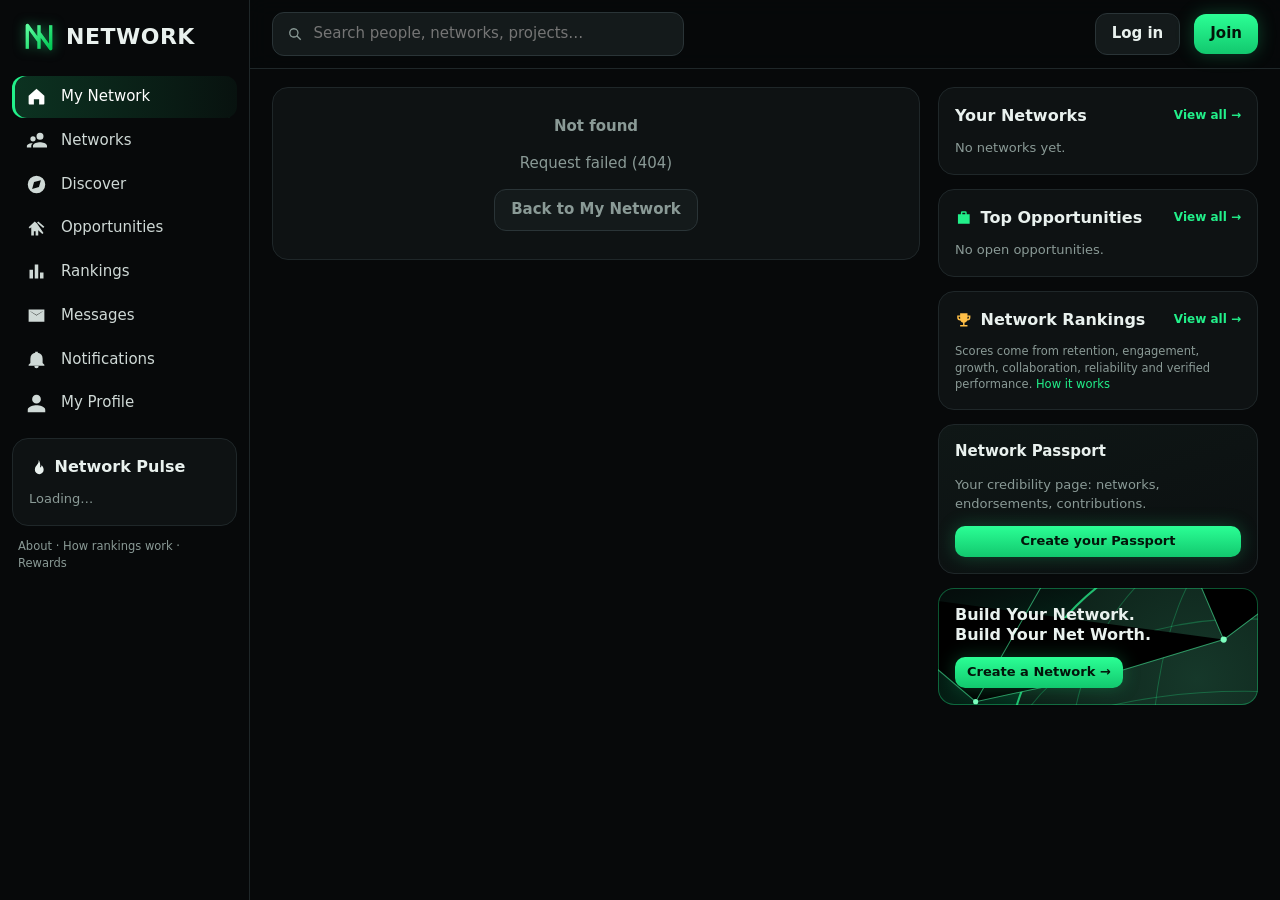
==== static/index.html @ 235e3284 "NETWORK beta: FastAPI + Alembic + SPA, Networks/connections/permissions, Opportunities, Passport, Ra" ====
<!doctype html>
<html lang="en">
<head>
<meta charset="utf-8">
<meta name="viewport" content="width=device-width, initial-scale=1, viewport-fit=cover">
<meta name="theme-color" content="#07090a">
<title>NETWORK — Build your Network. Build your Net worth.</title>
<link rel="icon" href="/static/img/logo.svg">
<link rel="stylesheet" href="/static/app.css">
</head>
<body>
<div id="app"></div>
<div id="toast" role="status" aria-live="polite"></div>
<div id="modal" class="modal hidden" role="dialog" aria-modal="true"><div class="modal-card" id="modal-card"></div></div>
<script src="/static/app.js"></script>
</body>
</html>
---- static/app.css ----
svg{width:1.1em;height:1.1em;vertical-align:-.15em;flex:none}
:root{--bg:#07090a;--panel:#0e1213;--panel2:#141a1b;--line:#1f2729;--line2:#2a3437;--text:#e9f1ee;--muted:#8a9a96;--green:#22f08a;--green2:#11c46c;--gdim:rgba(34,240,138,.12);--red:#ff5d6c;--amber:#ffbf47;--blue:#4aa8ff;--r:16px}
*{box-sizing:border-box}html,body{margin:0;background:var(--bg);color:var(--text);font:15px/1.45 Inter,ui-sans-serif,system-ui,-apple-system,"Segoe UI",Roboto,sans-serif;-webkit-font-smoothing:antialiased}
a{color:inherit;text-decoration:none}button,input,select,textarea{font:inherit;color:inherit}
img{max-width:100%}
.hidden{display:none!important}
/* ---------- layout ---------- */
.shell{display:grid;grid-template-columns:250px minmax(0,1fr);min-height:100vh}
.side{position:sticky;top:0;height:100vh;overflow-y:auto;border-right:1px solid var(--line);padding:18px 12px;display:flex;flex-direction:column;gap:12px;scrollbar-width:thin}
.logo{display:flex;align-items:center;gap:10px;font-weight:800;font-size:22px;letter-spacing:.5px;padding:2px 10px 8px}
.logo img{width:34px;height:34px;filter:drop-shadow(0 0 6px rgba(34,240,138,.5))}
.nav a{display:flex;align-items:center;gap:14px;padding:10px 14px;border-radius:12px;color:#cfd9d6;font-weight:500;margin:2px 0;position:relative}
.nav a:hover{background:var(--panel2)}
.nav a.on{background:linear-gradient(90deg,rgba(34,240,138,.18),rgba(34,240,138,.04));color:#fff;box-shadow:inset 3px 0 0 var(--green)}
.nav svg{width:21px;height:21px;flex:none}
.badge{margin-left:auto;background:var(--green);color:#03140a;font-size:11px;font-weight:800;border-radius:999px;min-width:20px;height:20px;display:inline-flex;align-items:center;justify-content:center;padding:0 6px}
.card{background:var(--panel);border:1px solid var(--line);border-radius:var(--r);padding:16px}
.card h3{margin:0 0 12px;font-size:16px;display:flex;align-items:center;gap:8px}
.card h3 .more{margin-left:auto;font-size:12px;color:var(--green);font-weight:600}
.main{min-width:0;display:flex;flex-direction:column}
.top{position:sticky;top:0;z-index:20;display:flex;align-items:center;gap:14px;padding:12px 22px;background:rgba(7,9,10,.85);backdrop-filter:blur(10px);border-bottom:1px solid var(--line)}
.search{flex:1;max-width:420px;display:flex;align-items:center;gap:8px;background:var(--panel2);border:1px solid var(--line2);border-radius:12px;padding:9px 14px;color:var(--muted)}
.search input{background:none;border:0;outline:0;flex:1;min-width:0}
.top .sp{flex:1}
.iconbtn{position:relative;width:40px;height:40px;border-radius:12px;display:inline-flex;align-items:center;justify-content:center;color:#cfd9d6;background:none;border:0;cursor:pointer}
.iconbtn:hover{background:var(--panel2)}.iconbtn svg{width:22px;height:22px}
.iconbtn .dot{position:absolute;top:3px;right:2px;background:var(--red);color:#fff;font-size:10px;font-weight:800;min-width:17px;height:17px;border-radius:9px;display:flex;align-items:center;justify-content:center;padding:0 4px}
.content{display:grid;grid-template-columns:minmax(0,1fr) 320px;gap:18px;padding:18px 22px 40px;align-items:start}
.content.wide{grid-template-columns:minmax(0,1fr)}
.col{display:flex;flex-direction:column;gap:14px;min-width:0}
.right{position:sticky;top:76px}
/* ---------- atoms ---------- */
.btn{display:inline-flex;align-items:center;justify-content:center;gap:8px;border-radius:12px;padding:9px 16px;font-weight:700;border:1px solid var(--line2);background:var(--panel2);cursor:pointer;white-space:nowrap;transition:.15s}
.btn:hover{border-color:var(--green2)}
.btn.primary{background:linear-gradient(180deg,#2bff95,#12c86e);color:#03140a;border:0;box-shadow:0 0 18px rgba(34,240,138,.25)}
.btn.primary:hover{filter:brightness(1.08)}
.btn.ghost{background:transparent;border-color:var(--green2);color:var(--green)}
.btn.danger{color:var(--red);border-color:#4a2026;background:transparent}
.btn.sm{padding:6px 12px;font-size:13px;border-radius:10px}
.btn:disabled{opacity:.5;cursor:not-allowed}
.btn.block{width:100%}
.av{width:42px;height:42px;border-radius:50%;object-fit:cover;background:#1a2223;flex:none;display:inline-flex;align-items:center;justify-content:center;font-weight:800;color:var(--green);border:1px solid var(--line2);overflow:hidden}
.av.sm{width:32px;height:32px;font-size:13px}.av.lg{width:84px;height:84px;font-size:30px}.av.xl{width:110px;height:110px;font-size:40px;border:3px solid var(--green)}
.av.sq{border-radius:14px}
.muted{color:var(--muted)}.small{font-size:13px}.tiny{font-size:11.5px}
.green{color:var(--green)}.red{color:var(--red)}.amber{color:var(--amber)}
.row{display:flex;align-items:center;gap:10px}.row.top-a{align-items:flex-start}.grow{flex:1;min-width:0}
.wrap{flex-wrap:wrap}.between{justify-content:space-between}
.pill{display:inline-flex;align-items:center;gap:5px;padding:3px 9px;border-radius:999px;background:var(--panel2);border:1px solid var(--line2);font-size:12px;color:#bfccc8;white-space:nowrap}
.pill.g{background:var(--gdim);border-color:rgba(34,240,138,.35);color:var(--green)}
.pill.r{background:rgba(255,93,108,.1);border-color:rgba(255,93,108,.35);color:var(--red)}
.pill.a{background:rgba(255,191,71,.1);border-color:rgba(255,191,71,.35);color:var(--amber)}
.demo{font-size:10.5px;font-weight:800;letter-spacing:.6px;color:var(--amber);border:1px solid rgba(255,191,71,.4);border-radius:6px;padding:1px 5px}
.ell{overflow:hidden;text-overflow:ellipsis;white-space:nowrap}
.vbadge{width:16px;height:16px;flex:none}
hr.sep{border:0;border-top:1px solid var(--line);margin:12px 0}
.empty{padding:28px;text-align:center;color:var(--muted)}
.tabs{display:flex;gap:4px;border-bottom:1px solid var(--line);overflow-x:auto;scrollbar-width:none}
.tabs a,.tabs button{padding:12px 16px;color:var(--muted);font-weight:600;border:0;background:none;border-bottom:2px solid transparent;cursor:pointer;white-space:nowrap}
.tabs .on{color:#fff;border-bottom-color:var(--green)}
.chips{display:flex;gap:8px;flex-wrap:wrap}
.chip{padding:6px 12px;border-radius:999px;border:1px solid var(--line2);background:var(--panel2);cursor:pointer;font-size:13px;color:#cfd9d6}
.chip.on{background:var(--gdim);border-color:var(--green2);color:var(--green)}
/* ---------- forms ---------- */
label.f{display:block;margin:0 0 12px}label.f>span{display:block;font-size:13px;color:var(--muted);margin-bottom:5px;font-weight:600}
.in,select.in,textarea.in{width:100%;background:#0a0e0f;border:1px solid var(--line2);border-radius:12px;padding:10px 12px;outline:0}
.in:focus{border-color:var(--green2);box-shadow:0 0 0 3px rgba(34,240,138,.12)}
textarea.in{resize:vertical;min-height:90px}
.err{color:var(--red);font-size:13px;margin:6px 0 0;min-height:0}
.check{display:flex;gap:10px;align-items:flex-start;padding:10px;border:1px solid var(--line);border-radius:12px;margin-bottom:8px;cursor:pointer}
.check input{margin-top:3px;accent-color:var(--green)}
/* ---------- hero ---------- */
.hero{position:relative;border-radius:var(--r);overflow:hidden;border:1px solid var(--line);padding:30px 30px 26px;background:#05090a url(/static/img/hero.svg) center/cover no-repeat;min-height:190px}
.hero h1{margin:0;font-size:46px;line-height:1;letter-spacing:1px;font-weight:900;background:linear-gradient(90deg,#7dffbf,#22f08a);-webkit-background-clip:text;background-clip:text;color:transparent;text-shadow:0 0 30px rgba(34,240,138,.25)}
.hero h2{margin:8px 0 4px;font-size:21px}
.hero p{margin:0 0 16px;color:#cfe0da}
/* ---------- composer & posts ---------- */
.composer{display:flex;gap:12px;align-items:flex-start}
.composer textarea{background:var(--panel2);border:1px solid var(--line2);border-radius:14px;padding:11px 14px;width:100%;min-height:46px;resize:none;outline:0}
.composer textarea:focus{border-color:var(--green2)}
.tools{display:flex;gap:4px;flex-wrap:wrap;align-items:center;margin-top:10px}
.tool{display:inline-flex;align-items:center;gap:6px;padding:7px 10px;border-radius:10px;color:#cfd9d6;font-size:13px;background:none;border:0;cursor:pointer}
.tool:hover{background:var(--panel2)}.tool svg{width:17px;height:17px}
.preview{margin-top:10px;position:relative;display:inline-block}.preview img{max-height:180px;border-radius:12px}
.post{padding:16px 16px 10px}
.post .hd{display:flex;gap:10px;align-items:center}
.post .name{font-weight:700}
.post .body{margin:8px 0 4px 52px;white-space:pre-wrap;word-wrap:break-word;overflow-wrap:anywhere}
.post .body a.t{color:var(--green)}
.post .media{margin:8px 0 6px 52px}.post .media img{border-radius:14px;border:1px solid var(--line);max-height:460px;width:100%;object-fit:cover}
.post .acts{display:flex;justify-content:space-between;max-width:440px;margin:6px 0 0 44px}
.act{display:inline-flex;align-items:center;gap:6px;padding:6px 8px;border-radius:10px;color:var(--muted);background:none;border:0;cursor:pointer;font-size:13.5px}
.act:hover{color:var(--green);background:var(--gdim)}.act svg{width:18px;height:18px}
.act.on{color:var(--green)}.act.liked{color:#ff6b8a}
.post .ctx{margin:0 0 6px 52px;font-size:12.5px;color:var(--muted);display:flex;gap:6px;align-items:center;flex-wrap:wrap}
.menu{position:relative}.menu-list{position:absolute;right:0;top:32px;background:var(--panel2);border:1px solid var(--line2);border-radius:12px;padding:6px;z-index:10;min-width:170px;box-shadow:0 10px 30px rgba(0,0,0,.5)}
.menu-list button{display:block;width:100%;text-align:left;background:none;border:0;padding:8px 10px;border-radius:8px;cursor:pointer}
.menu-list button:hover{background:var(--panel)}
.embed{border:1px solid var(--line2);border-radius:14px;margin:8px 0 6px 52px;padding:10px 12px}
.embed .body,.embed .media{margin-left:0}
.ann{border-color:rgba(34,240,138,.35);box-shadow:0 0 0 1px rgba(34,240,138,.08) inset}
/* ---------- call card ---------- */
.callcard{margin:8px 0 6px 52px;border:1px solid var(--line2);border-radius:14px;padding:12px 14px;background:linear-gradient(180deg,#0c1312,#0a0e0f)}
.callcard .k{font-size:11.5px;color:var(--muted)}.callcard .v{font-weight:700}
.grid4{display:grid;grid-template-columns:repeat(4,1fr);gap:10px;margin-top:10px}
.mult{font-size:22px;font-weight:800}
/* ---------- right column lists ---------- */
.li{display:flex;align-items:center;gap:10px;padding:9px 0;border-top:1px solid var(--line)}
.li:first-of-type{border-top:0}
.num{width:22px;font-weight:800;color:#cfd9d6;font-size:17px;text-align:center}
.score{font-weight:800;color:#fff}
/* ---------- passport card ---------- */
.pp{background:linear-gradient(160deg,#0f1716,#0b0f10)}
.bar{height:7px;background:#1b2526;border-radius:99px;overflow:hidden;margin-top:8px}.bar i{display:block;height:100%;background:linear-gradient(90deg,#12c86e,#5dffa0);box-shadow:0 0 10px rgba(34,240,138,.6)}
.build{background:#06100b url(/static/img/hero.svg) 70% 80%/260% no-repeat;border-color:rgba(34,240,138,.35)}
.build b{display:block;font-size:16px;line-height:1.25;margin-bottom:12px}
/* ---------- network page ---------- */
.cover{height:170px;border-radius:var(--r) var(--r) 0 0;background:#06100b url(/static/img/hero.svg) center/cover;position:relative}
.cover img{width:100%;height:100%;object-fit:cover;border-radius:var(--r) var(--r) 0 0}
.nethead{border:1px solid var(--line);border-radius:var(--r);background:var(--panel);overflow:hidden}
.nethead .info{padding:0 18px 14px;margin-top:-38px;position:relative}
.nethead .av{border:3px solid var(--panel)}
.stat b{display:block;font-size:18px}.stat{font-size:12.5px;color:var(--muted)}
.journey{display:flex;gap:6px;flex-wrap:wrap;align-items:center}
.journey .st{padding:6px 12px;border-radius:999px;border:1px solid var(--line2);font-size:13px;color:var(--muted)}
.journey .st.done{border-color:var(--green2);color:var(--green);background:var(--gdim)}
.journey .st.cur{background:var(--green);color:#03140a;font-weight:800}
.countdown{display:flex;gap:10px}.countdown div{background:var(--panel2);border:1px solid var(--line2);border-radius:12px;padding:8px 12px;text-align:center;min-width:64px}.countdown b{display:block;font-size:22px;color:var(--green)}
.chat{display:flex;flex-direction:column;height:480px}
.chat .msgs{flex:1;overflow-y:auto;display:flex;flex-direction:column;gap:10px;padding:4px}
.bubble{background:var(--panel2);border:1px solid var(--line);border-radius:14px;padding:8px 12px;max-width:80%;align-self:flex-start;overflow-wrap:anywhere}
.bubble.mine{align-self:flex-end;background:rgba(34,240,138,.12);border-color:rgba(34,240,138,.3)}
.table{width:100%;border-collapse:collapse}.table th,.table td{padding:10px 8px;border-top:1px solid var(--line);text-align:left;vertical-align:middle}.table th{font-size:12px;color:var(--muted);font-weight:600;border-top:0}
.factor{display:grid;grid-template-columns:1fr 60px;gap:6px;font-size:12.5px;margin:3px 0}
.minibar{height:5px;background:#1b2526;border-radius:9px;overflow:hidden;margin-top:3px}.minibar i{display:block;height:100%;background:var(--green)}
.indic{display:grid;grid-template-columns:repeat(auto-fill,minmax(200px,1fr));gap:10px}
.indic .card{padding:12px}
.indic .v{font-size:20px;font-weight:800;margin:2px 0}
.ach{display:flex;gap:10px;flex-wrap:wrap}.ach .card{padding:10px 14px;display:flex;gap:10px;align-items:center}
.auth{max-width:420px;margin:6vh auto;padding:0 16px}
.auth .card{padding:26px}
.modal{position:fixed;inset:0;background:rgba(0,0,0,.7);z-index:100;display:flex;align-items:center;justify-content:center;padding:16px}
.modal-card{background:var(--panel);border:1px solid var(--line2);border-radius:18px;padding:22px;width:100%;max-width:520px;max-height:90vh;overflow-y:auto}
#toast{position:fixed;left:50%;bottom:28px;transform:translateX(-50%);z-index:200;display:flex;flex-direction:column;gap:8px;align-items:center;pointer-events:none}
#toast div{background:#122019;border:1px solid var(--green2);color:#dfffee;border-radius:12px;padding:10px 16px;box-shadow:0 10px 30px rgba(0,0,0,.5);pointer-events:auto}
#toast div.e{background:#2a1015;border-color:var(--red)}
.newbar{position:sticky;top:70px;z-index:5;align-self:center}
.bottom{display:none}
.mobile-only{display:none}
/* ---------- responsive ---------- */
@media (max-width:1180px){.content{grid-template-columns:minmax(0,1fr)}.right{position:static}.content .right{display:none}.content .right.show-sm{display:flex}}
@media (max-width:860px){
  .shell{grid-template-columns:1fr}.side{display:none}
  .top{padding:10px 12px;gap:8px}.top .create-txt{display:none}.desktop-only{display:none!important}.mobile-only{display:flex}
  .content{padding:12px 10px 90px;gap:12px}
  .hero{padding:20px;min-height:150px}.hero h1{font-size:34px}.hero h2{font-size:17px}
  .post{padding:14px 12px 8px}.post .body,.post .media,.post .ctx,.embed,.callcard{margin-left:0}.post .acts{margin-left:-6px;max-width:none}
  .grid4{grid-template-columns:repeat(2,1fr)}
  .bottom{display:flex;position:fixed;bottom:0;left:0;right:0;z-index:50;background:rgba(10,13,14,.96);backdrop-filter:blur(10px);border-top:1px solid var(--line);justify-content:space-around;padding:6px 4px calc(6px + env(safe-area-inset-bottom))}
  .bottom a{display:flex;flex-direction:column;align-items:center;gap:2px;font-size:10.5px;color:var(--muted);padding:4px 8px;position:relative;min-width:56px}
  .bottom a.on{color:var(--green)}.bottom svg{width:24px;height:24px}
  .bottom .plus{background:linear-gradient(180deg,#2bff95,#12c86e);color:#03140a;border-radius:16px;width:48px;height:40px;justify-content:center;margin-top:-2px;min-width:0;box-shadow:0 0 16px rgba(34,240,138,.35)}
  .bottom .dot{position:absolute;top:0;right:12px;background:var(--red);color:#fff;font-size:9px;border-radius:8px;min-width:15px;height:15px;display:flex;align-items:center;justify-content:center;padding:0 3px}
  .table .hide-sm{display:none}
  .chat{height:calc(100vh - 330px)}
  .cover{height:120px}
}
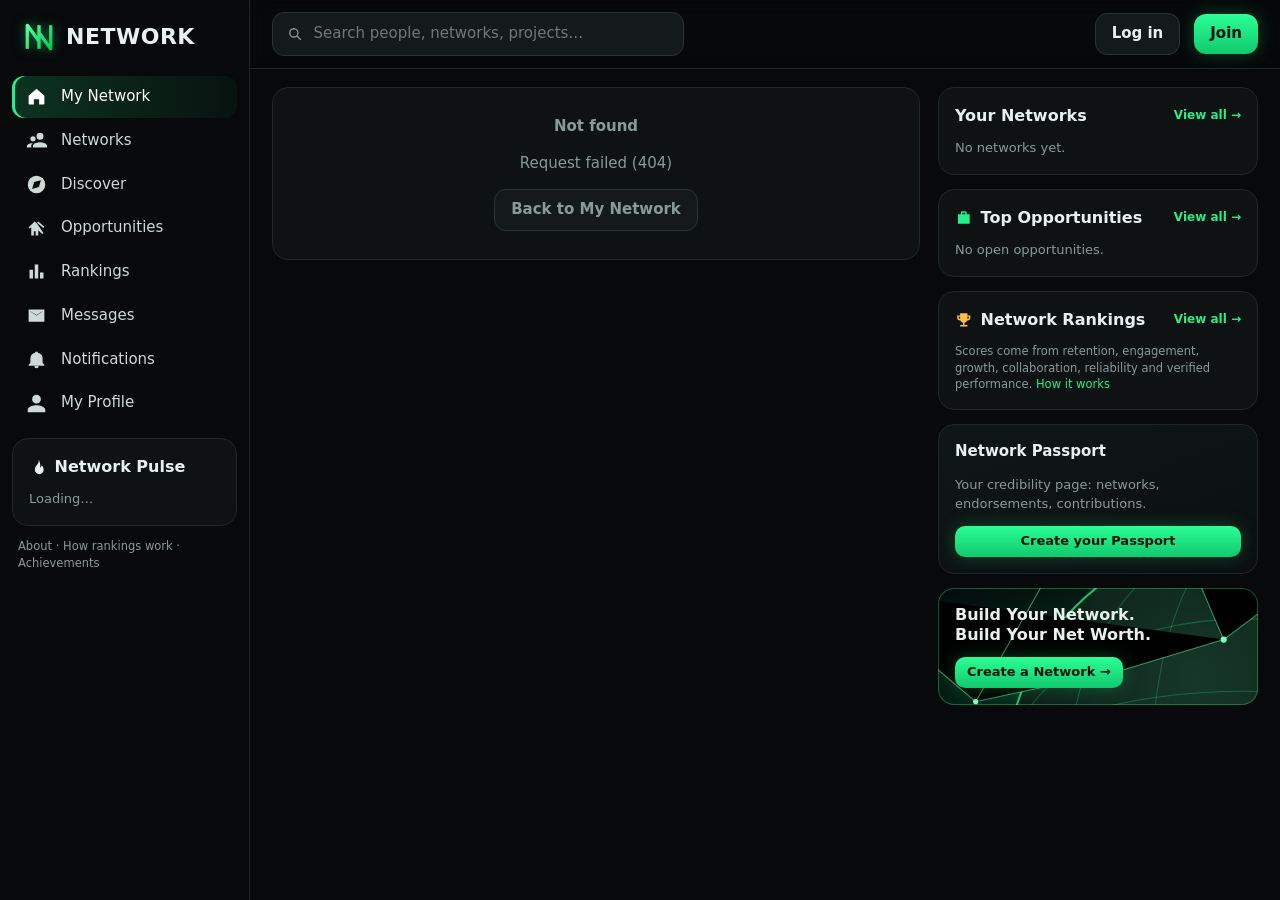
==== commit 0d1bd303: "v0.1.0-beta: Postgres-ready storage, moderation, wallet/domain/dev-wallet/metadata verification, CTO" ====
--- a/static/index.html
+++ b/static/index.html
@@ -13,5 +13,6 @@
 <div id="toast" role="status" aria-live="polite"></div>
 <div id="modal" class="modal hidden" role="dialog" aria-modal="true"><div class="modal-card" id="modal-card"></div></div>
 <script src="/static/app.js"></script>
+<script src="/static/trust.js"></script>
 </body>
 </html>
